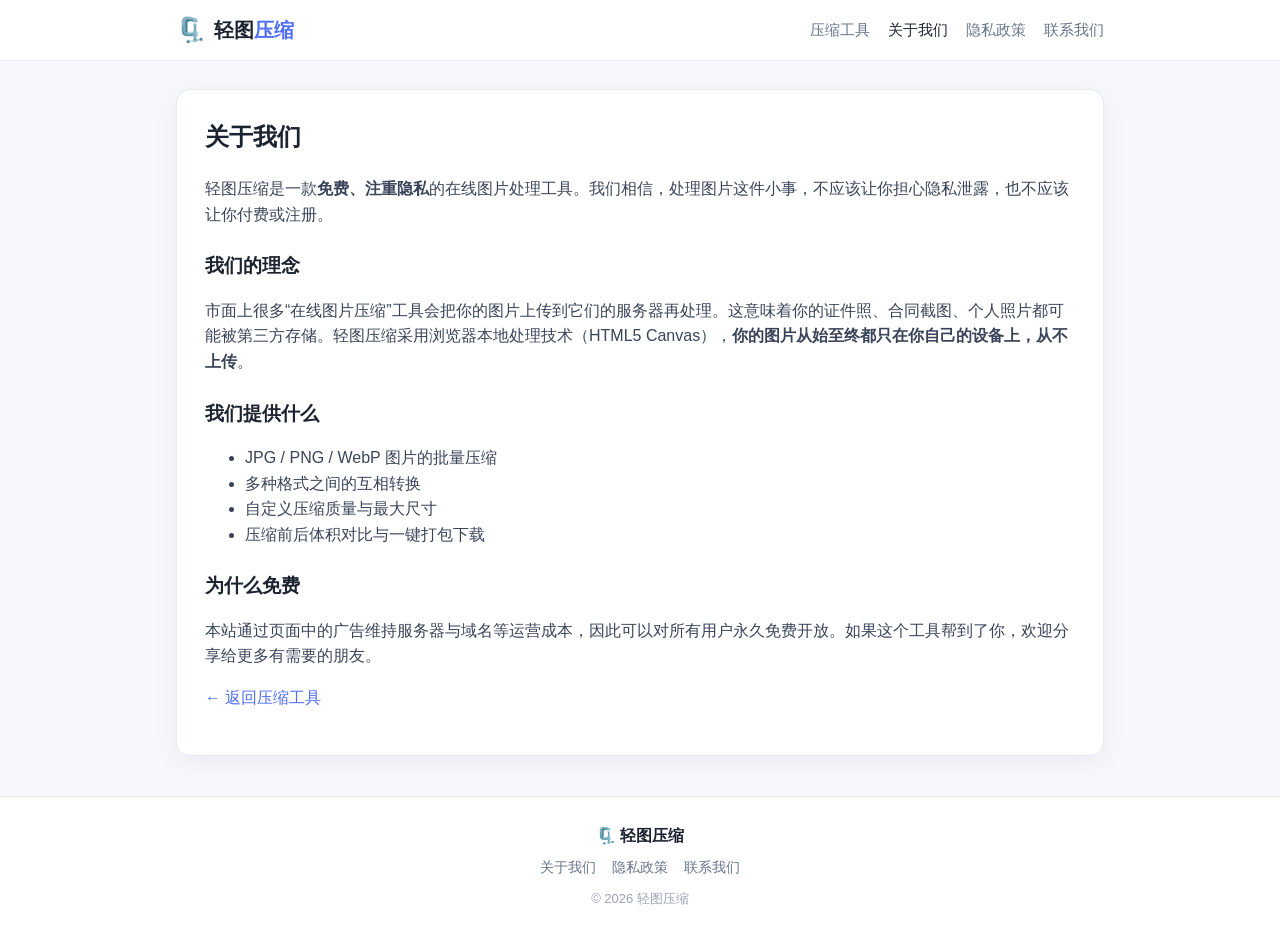
==== about.html @ 475f339f "init: 轻图在线图片压缩工具 (纯前端, 含广告位/SEO/AdSense必备页)" ====
<!DOCTYPE html>
<html lang="zh-CN">
<head>
  <meta charset="UTF-8" />
  <meta name="viewport" content="width=device-width, initial-scale=1.0" />
  <title>关于我们 - 轻图压缩</title>
  <meta name="description" content="了解轻图压缩——一个免费、注重隐私的在线图片压缩工具，所有处理均在浏览器本地完成。" />
  <link rel="icon" href="data:image/svg+xml,<svg xmlns='http://www.w3.org/2000/svg' viewBox='0 0 100 100'><text y='.9em' font-size='90'>🗜️</text></svg>" />
  <link rel="stylesheet" href="styles.css" />
</head>
<body>
  <header class="site-header">
    <div class="container header-inner">
      <a class="brand" href="index.html"><span class="brand-logo">🗜️</span><span class="brand-name">轻图<span class="brand-sub">压缩</span></span></a>
      <nav class="site-nav">
        <a href="index.html">压缩工具</a>
        <a href="about.html" class="active">关于我们</a>
        <a href="privacy.html">隐私政策</a>
        <a href="contact.html">联系我们</a>
      </nav>
    </div>
  </header>

  <main class="container">
    <article class="page">
      <h1>关于我们</h1>
      <p>轻图压缩是一款<strong>免费、注重隐私</strong>的在线图片处理工具。我们相信，处理图片这件小事，不应该让你担心隐私泄露，也不应该让你付费或注册。</p>

      <h2>我们的理念</h2>
      <p>市面上很多“在线图片压缩”工具会把你的图片上传到它们的服务器再处理。这意味着你的证件照、合同截图、个人照片都可能被第三方存储。轻图压缩采用浏览器本地处理技术（HTML5 Canvas），<strong>你的图片从始至终都只在你自己的设备上，从不上传</strong>。</p>

      <h2>我们提供什么</h2>
      <ul>
        <li>JPG / PNG / WebP 图片的批量压缩</li>
        <li>多种格式之间的互相转换</li>
        <li>自定义压缩质量与最大尺寸</li>
        <li>压缩前后体积对比与一键打包下载</li>
      </ul>

      <h2>为什么免费</h2>
      <p>本站通过页面中的广告维持服务器与域名等运营成本，因此可以对所有用户永久免费开放。如果这个工具帮到了你，欢迎分享给更多有需要的朋友。</p>

      <p><a href="index.html">← 返回压缩工具</a></p>
    </article>
  </main>

  <footer class="site-footer">
    <div class="container footer-inner">
      <div class="footer-brand">🗜️ 轻图压缩</div>
      <nav class="footer-nav">
        <a href="about.html">关于我们</a>
        <a href="privacy.html">隐私政策</a>
        <a href="contact.html">联系我们</a>
      </nav>
      <p class="footer-copy">© <span id="year"></span> 轻图压缩</p>
    </div>
  </footer>
  <script>document.getElementById("year").textContent = new Date().getFullYear();</script>
</body>
</html>
---- styles.css ----
:root {
  --bg: #f6f8fb;
  --card: #ffffff;
  --text: #1b2330;
  --muted: #67748a;
  --border: #e6eaf1;
  --primary: #4f6ef7;
  --primary-dark: #3a56d4;
  --success: #18a558;
  --shadow: 0 6px 24px rgba(27, 35, 48, 0.06);
  --radius: 14px;
}

* { box-sizing: border-box; }

html { scroll-behavior: smooth; }

body {
  margin: 0;
  font-family: -apple-system, BlinkMacSystemFont, "Segoe UI", "PingFang SC",
    "Hiragino Sans GB", "Microsoft YaHei", sans-serif;
  color: var(--text);
  background: var(--bg);
  line-height: 1.6;
}

.container {
  width: 100%;
  max-width: 960px;
  margin: 0 auto;
  padding: 0 16px;
}

a { color: var(--primary); text-decoration: none; }
a:hover { text-decoration: underline; }

/* ---------- Header ---------- */
.site-header {
  background: var(--card);
  border-bottom: 1px solid var(--border);
  position: sticky;
  top: 0;
  z-index: 10;
}
.header-inner {
  display: flex;
  align-items: center;
  justify-content: space-between;
  height: 60px;
}
.brand { display: flex; align-items: center; gap: 8px; font-weight: 700; color: var(--text); }
.brand:hover { text-decoration: none; }
.brand-logo { font-size: 24px; }
.brand-name { font-size: 20px; }
.brand-sub { color: var(--primary); }
.site-nav { display: flex; gap: 18px; }
.site-nav a { color: var(--muted); font-size: 15px; }
.site-nav a.active, .site-nav a:hover { color: var(--text); text-decoration: none; }

/* ---------- Hero ---------- */
.hero { text-align: center; padding: 40px 0 20px; }
.hero h1 { font-size: 34px; margin: 0 0 12px; letter-spacing: -0.5px; }
.subtitle { color: var(--muted); font-size: 17px; max-width: 640px; margin: 0 auto 18px; }
.subtitle strong { color: var(--text); }
.hero-badges {
  list-style: none; padding: 0; margin: 0;
  display: flex; flex-wrap: wrap; gap: 10px; justify-content: center;
}
.hero-badges li {
  background: var(--card); border: 1px solid var(--border);
  padding: 6px 14px; border-radius: 999px; font-size: 14px; color: var(--muted);
}

/* ---------- Tool ---------- */
.tool { margin: 24px 0 8px; }
.dropzone {
  background: var(--card);
  border: 2px dashed #c7d0e0;
  border-radius: var(--radius);
  padding: 48px 20px;
  text-align: center;
  cursor: pointer;
  transition: border-color .2s, background .2s, transform .1s;
}
.dropzone:hover { border-color: var(--primary); }
.dropzone.dragover { border-color: var(--primary); background: #eef2ff; transform: scale(1.005); }
.dropzone-icon { font-size: 44px; }
.dropzone-title { font-size: 18px; margin: 10px 0 4px; }
.dropzone-hint { color: var(--muted); font-size: 14px; margin: 0; }
.link-btn {
  background: none; border: none; color: var(--primary);
  font-size: inherit; cursor: pointer; padding: 0; text-decoration: underline;
}

/* ---------- Controls ---------- */
.controls {
  display: grid;
  grid-template-columns: repeat(2, 1fr);
  gap: 18px;
  background: var(--card);
  border: 1px solid var(--border);
  border-radius: var(--radius);
  padding: 20px;
  margin-top: 18px;
  box-shadow: var(--shadow);
}
.control { display: flex; flex-direction: column; gap: 6px; }
.control label { font-weight: 600; font-size: 14px; }
.control small { color: var(--muted); font-size: 12px; }
.control input[type="range"] { width: 100%; accent-color: var(--primary); }
.control select, .control input[type="number"] {
  padding: 9px 12px; border: 1px solid var(--border); border-radius: 10px;
  font-size: 14px; background: #fff; color: var(--text);
}
.control-actions { grid-column: 1 / -1; flex-direction: row; flex-wrap: wrap; gap: 10px; }

.btn {
  border: none; border-radius: 10px; padding: 11px 20px;
  font-size: 15px; font-weight: 600; cursor: pointer; transition: background .15s, opacity .15s;
}
.btn-primary { background: var(--primary); color: #fff; }
.btn-primary:hover { background: var(--primary-dark); }
.btn-secondary { background: var(--success); color: #fff; }
.btn-secondary:hover { opacity: .9; }
.btn-ghost { background: transparent; color: var(--muted); border: 1px solid var(--border); }
.btn-ghost:hover { background: #f0f3f8; }
.btn:disabled { opacity: .5; cursor: not-allowed; }

/* ---------- Summary & Results ---------- */
.summary {
  margin: 20px 0 10px; padding: 14px 18px;
  background: #eaf7ef; border: 1px solid #c4e7d2; color: #146c3a;
  border-radius: 12px; font-weight: 600;
}
.results { display: flex; flex-direction: column; gap: 12px; margin-top: 8px; }
.result-card {
  display: flex; align-items: center; gap: 14px;
  background: var(--card); border: 1px solid var(--border);
  border-radius: 12px; padding: 12px 14px; box-shadow: var(--shadow);
}
.result-thumb {
  width: 64px; height: 64px; object-fit: cover; border-radius: 8px;
  background: #f0f3f8; flex-shrink: 0;
}
.result-info { flex: 1; min-width: 0; }
.result-name { font-weight: 600; font-size: 14px; white-space: nowrap; overflow: hidden; text-overflow: ellipsis; }
.result-meta { font-size: 13px; color: var(--muted); }
.result-meta .save { color: var(--success); font-weight: 700; }
.result-meta .arrow { margin: 0 6px; }
.result-actions { flex-shrink: 0; }
.download-link {
  display: inline-block; padding: 8px 14px; background: var(--primary);
  color: #fff; border-radius: 8px; font-size: 13px; font-weight: 600;
}
.download-link:hover { background: var(--primary-dark); text-decoration: none; }
.result-card.pending .result-meta { color: var(--muted); }

/* ---------- Ad slots ---------- */
.ad-slot {
  display: flex; align-items: center; justify-content: center;
  min-height: 90px; margin: 18px 0;
  border: 1px dashed #cfd6e4; border-radius: 12px;
  background: repeating-linear-gradient(45deg, #fafbfe, #fafbfe 10px, #f3f5fa 10px, #f3f5fa 20px);
}
.ad-label { color: #aab3c5; font-size: 13px; }
.ad-inline { min-height: 120px; }

/* ---------- FAQ ---------- */
.faq { margin: 36px 0; }
.faq h2 { font-size: 22px; margin-bottom: 14px; }
.faq details {
  background: var(--card); border: 1px solid var(--border);
  border-radius: 12px; padding: 14px 18px; margin-bottom: 10px;
}
.faq summary { font-weight: 600; cursor: pointer; }
.faq details p { color: var(--muted); margin: 10px 0 0; }

/* ---------- Footer ---------- */
.site-footer { background: var(--card); border-top: 1px solid var(--border); margin-top: 40px; }
.footer-inner { padding: 26px 0; text-align: center; }
.footer-brand { font-weight: 700; margin-bottom: 8px; }
.footer-nav { display: flex; gap: 16px; justify-content: center; margin-bottom: 10px; }
.footer-nav a { color: var(--muted); font-size: 14px; }
.footer-copy, .footer-icp { color: #99a2b3; font-size: 13px; margin: 4px 0; }

/* ---------- Static content pages ---------- */
.page { background: var(--card); border: 1px solid var(--border); border-radius: var(--radius); padding: 28px; margin: 28px 0; box-shadow: var(--shadow); }
.page h1 { margin-top: 0; }
.page h2 { font-size: 19px; margin-top: 24px; }
.page p, .page li { color: #3a4459; }

/* ---------- Responsive ---------- */
@media (max-width: 640px) {
  .hero h1 { font-size: 26px; }
  .subtitle { font-size: 15px; }
  .controls { grid-template-columns: 1fr; }
  .site-nav { gap: 12px; font-size: 14px; }
  .site-nav a { font-size: 14px; }
  .brand-name { font-size: 18px; }
  .result-thumb { width: 52px; height: 52px; }
}
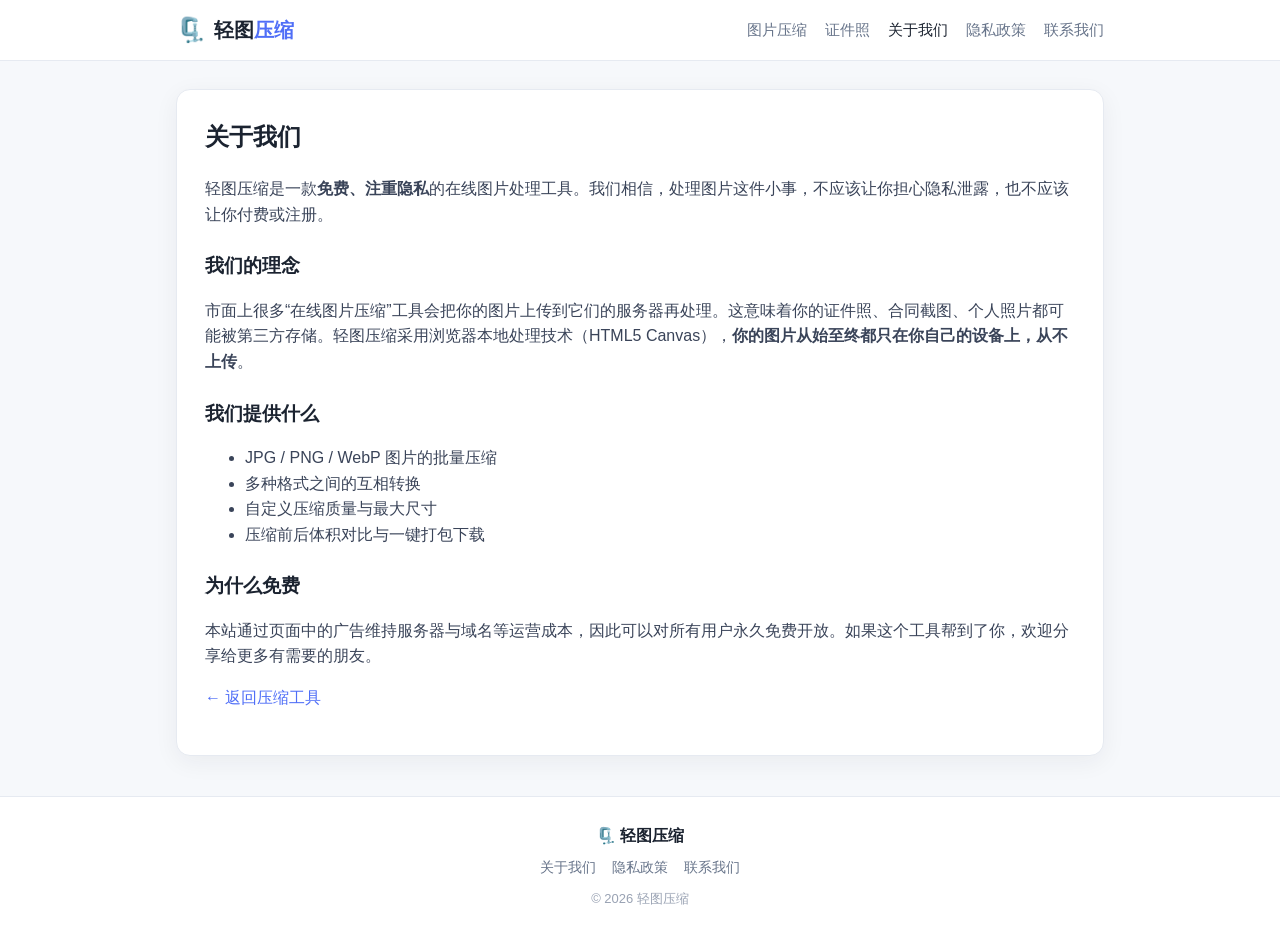
==== commit 23ff5af6: "feat: 新增证件照工具(尺寸/裁剪/压到指定KB) + 工具页模板 + 统一各页导航 Co-authored-by: Cursor <cursoragent@cursor.com>" ====
--- a/about.html
+++ b/about.html
@@ -13,7 +13,8 @@
     <div class="container header-inner">
       <a class="brand" href="index.html"><span class="brand-logo">🗜️</span><span class="brand-name">轻图<span class="brand-sub">压缩</span></span></a>
       <nav class="site-nav">
-        <a href="index.html">压缩工具</a>
+        <a href="index.html">图片压缩</a>
+        <a href="id-photo.html">证件照</a>
         <a href="about.html" class="active">关于我们</a>
         <a href="privacy.html">隐私政策</a>
         <a href="contact.html">联系我们</a>
--- a/styles.css
+++ b/styles.css
@@ -146,6 +146,7 @@
 .result-name { font-weight: 600; font-size: 14px; white-space: nowrap; overflow: hidden; text-overflow: ellipsis; }
 .result-meta { font-size: 13px; color: var(--muted); }
 .result-meta .save { color: var(--success); font-weight: 700; }
+.result-meta .save.warn { color: #d97706; }
 .result-meta .arrow { margin: 0 6px; }
 .result-actions { flex-shrink: 0; }
 .download-link {
@@ -188,6 +189,24 @@
 .page h1 { margin-top: 0; }
 .page h2 { font-size: 19px; margin-top: 24px; }
 .page p, .page li { color: #3a4459; }
+.page h3 { font-size: 16px; margin-top: 18px; }
+.page .guide-related { margin-top: 28px; padding-top: 16px; border-top: 1px solid var(--border); font-size: 14px; color: var(--muted); }
+.page .guide-note { background: #fff7ed; border-left: 3px solid #fb923c; padding: 10px 14px; border-radius: 8px; font-size: 14px; }
+
+/* ---------- 首页·实用指南 ---------- */
+.guides { margin: 8px 0 4px; }
+.guides h2 { margin-bottom: 12px; }
+.guide-cards { display: grid; grid-template-columns: repeat(auto-fit, minmax(220px, 1fr)); gap: 14px; }
+.guide-card { display: block; background: var(--card); border: 1px solid var(--border); border-radius: var(--radius); padding: 16px 18px; box-shadow: var(--shadow); transition: transform .15s ease, box-shadow .15s ease; }
+.guide-card:hover { transform: translateY(-2px); box-shadow: 0 10px 28px rgba(27,35,48,.1); text-decoration: none; }
+.guide-card .gc-title { font-weight: 700; color: var(--text); margin-bottom: 6px; }
+.guide-card .gc-desc { font-size: 13px; color: var(--muted); }
+
+/* ---------- 证件照工具 ---------- */
+.row2 { display: flex; align-items: center; gap: 8px; }
+.row2 input { flex: 1; min-width: 0; }
+.row2-x { color: var(--muted); }
+.idp-thumb { width: 120px; max-height: 180px; height: auto; border-radius: 8px; border: 1px solid var(--border); object-fit: contain; background: #fff; flex-shrink: 0; }
 
 /* ---------- Responsive ---------- */
 @media (max-width: 640px) {
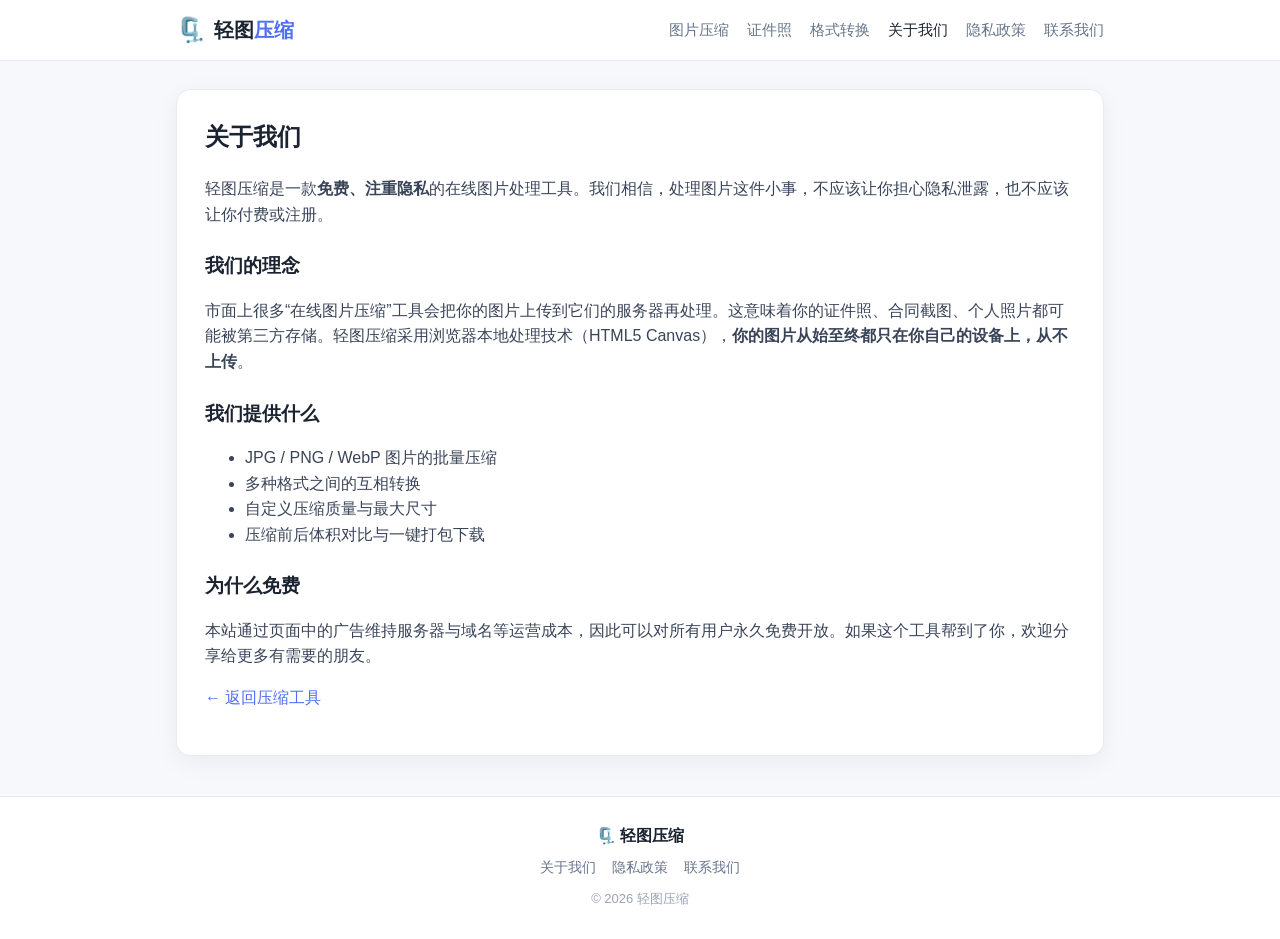
==== commit fcd116e2: "feat: 新增图片格式转换工具(JPG/PNG/WebP互转) + 3篇SEO指南 + 全站导航/sitemap/首页卡片 Co-authored-by: Cursor <cursoragent@c" ====
--- a/about.html
+++ b/about.html
@@ -7,6 +7,8 @@
   <meta name="description" content="了解轻图压缩——一个免费、注重隐私的在线图片压缩工具，所有处理均在浏览器本地完成。" />
   <link rel="icon" href="data:image/svg+xml,<svg xmlns='http://www.w3.org/2000/svg' viewBox='0 0 100 100'><text y='.9em' font-size='90'>🗜️</text></svg>" />
   <link rel="stylesheet" href="styles.css" />
+  <!-- Google AdSense -->
+  <script async src="https://pagead2.googlesyndication.com/pagead/js/adsbygoogle.js?client=ca-pub-9111319388478060" crossorigin="anonymous"></script>
 </head>
 <body>
   <header class="site-header">
@@ -15,6 +17,7 @@
       <nav class="site-nav">
         <a href="index.html">图片压缩</a>
         <a href="id-photo.html">证件照</a>
+        <a href="format-convert.html">格式转换</a>
         <a href="about.html" class="active">关于我们</a>
         <a href="privacy.html">隐私政策</a>
         <a href="contact.html">联系我们</a>
